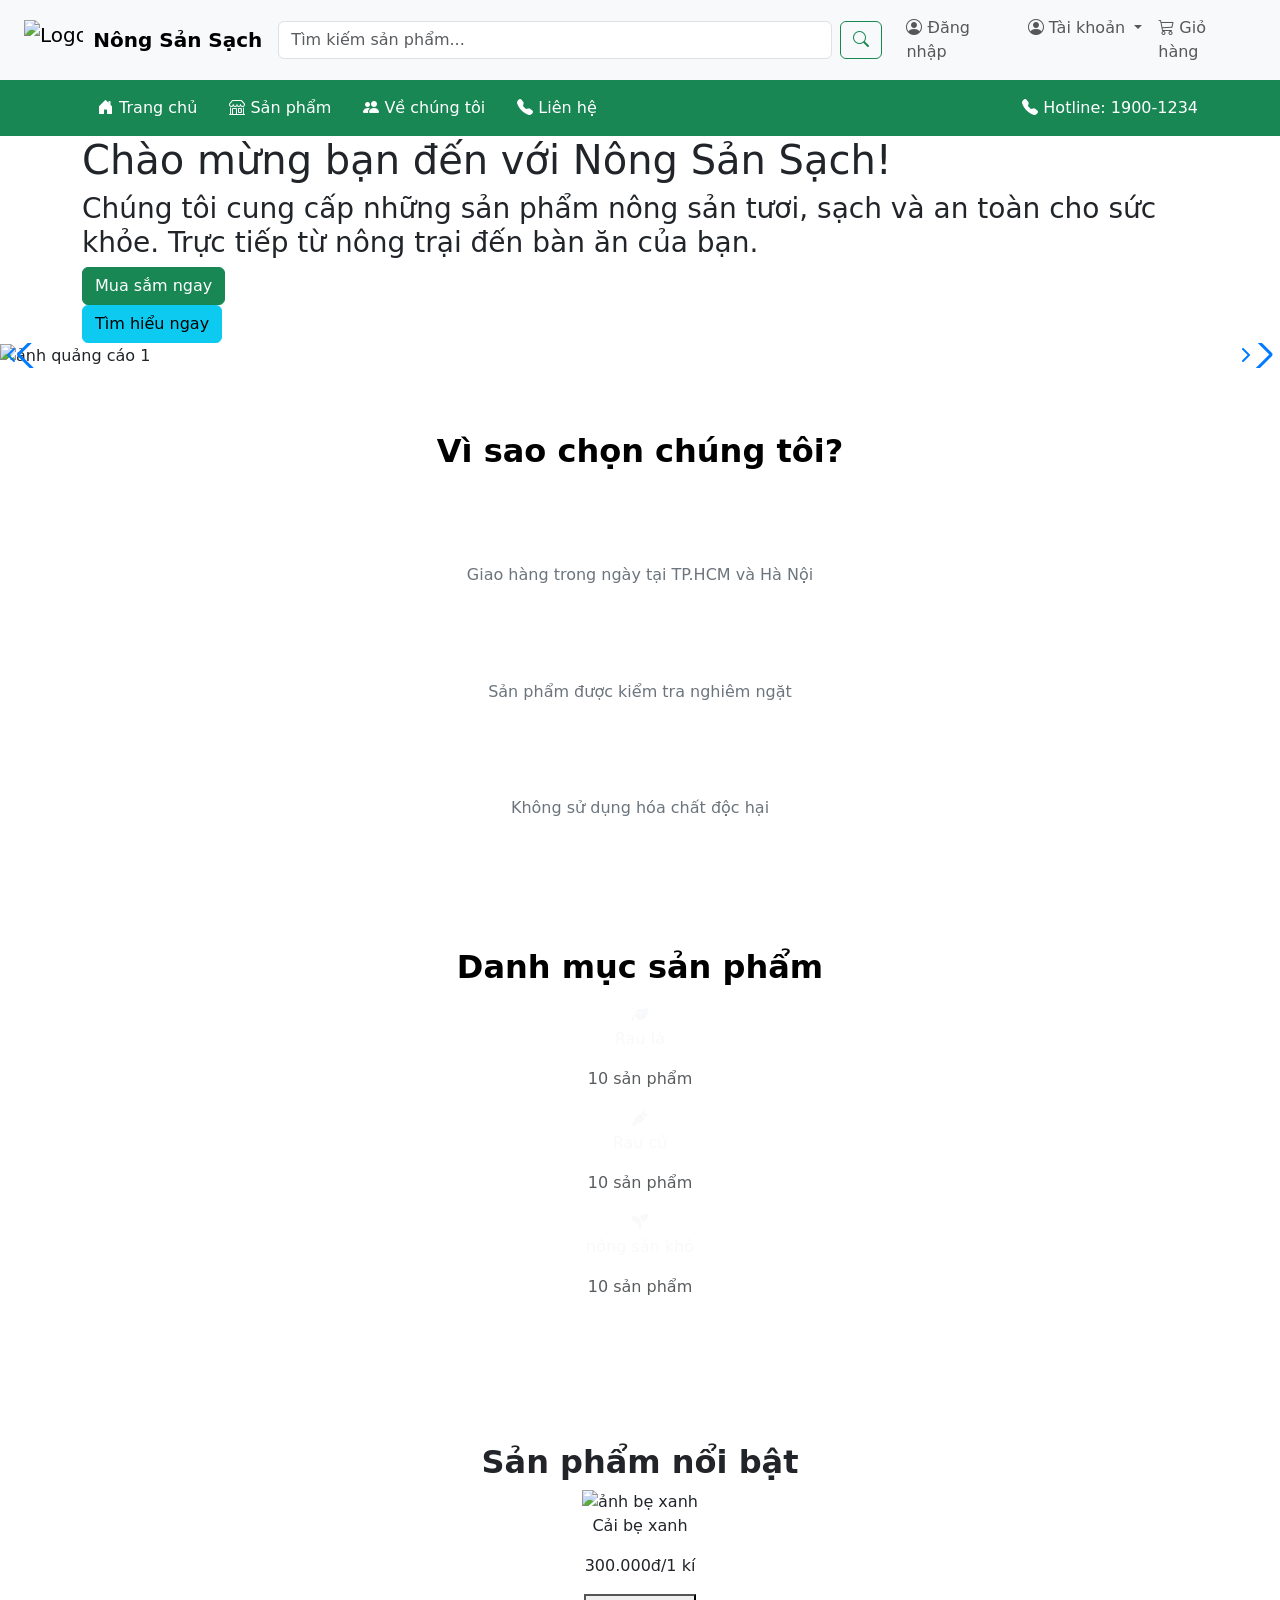
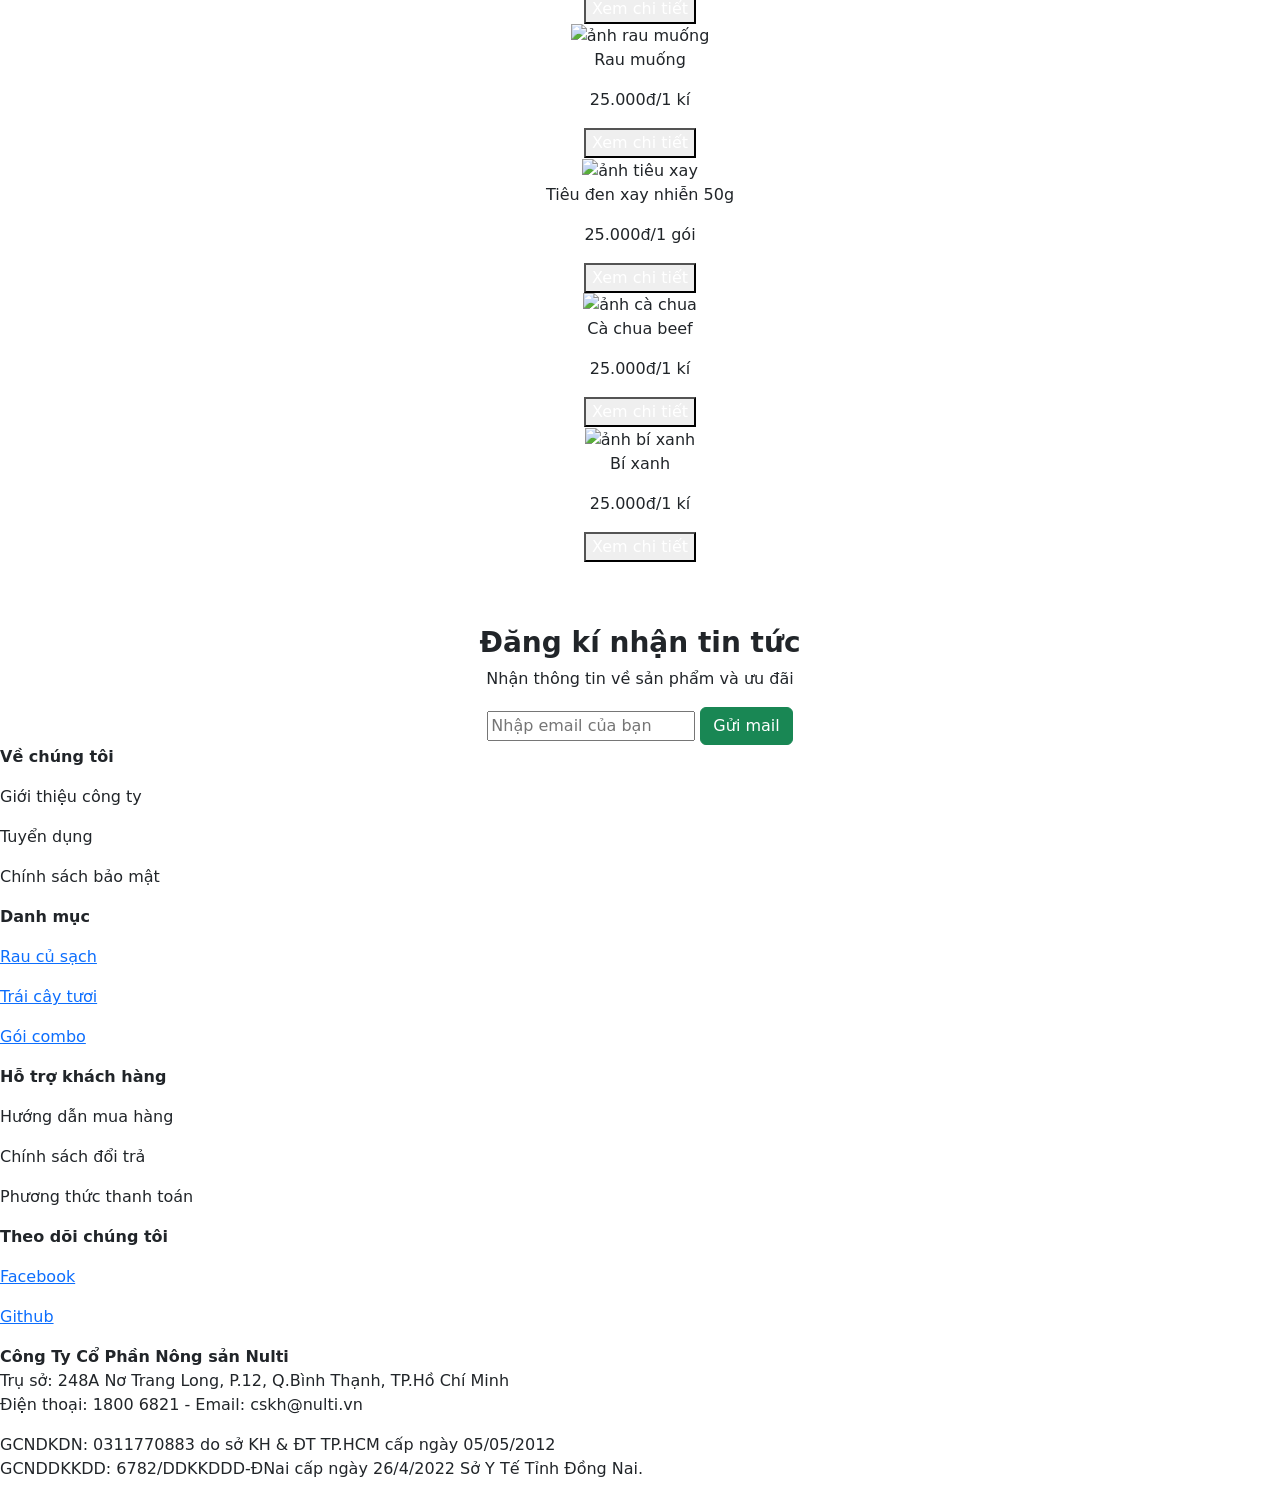
==== src/main/resources/templates/index.html @ 557d418f "Initial commit" ====
<!DOCTYPE html>
<html lang="en" xmlns:th="http://www.thymeleaf.org">
<head>
    <meta charset="UTF-8">
    <title>Nông sản sạch</title>
    <!-- bootrap link   -->
    <link href="https://cdn.jsdelivr.net/npm/bootstrap@5.3.6/dist/css/bootstrap.min.css" rel="stylesheet"
          integrity="sha384-4Q6Gf2aSP4eDXB8Miphtr37CMZZQ5oXLH2yaXMJ2w8e2ZtHTl7GptT4jmndRuHDT" crossorigin="anonymous">
    <script src="https://cdn.jsdelivr.net/npm/bootstrap@5.3.6/dist/js/bootstrap.bundle.min.js"
            integrity="sha384-j1CDi7MgGQ12Z7Qab0qlWQ/Qqz24Gc6BM0thvEMVjHnfYGF0rmFCozFSxQBxwHKO"
            crossorigin="anonymous"></script>
    <link href="https://cdn.jsdelivr.net/npm/bootstrap-icons@1.10.5/font/bootstrap-icons.css" rel="stylesheet">

    <!-- Link Swiper's CSS -->
    <link rel="stylesheet" href="https://cdn.jsdelivr.net/npm/swiper@11/swiper-bundle.min.css"/>

    <!-- Swiper JS -->
    <script src="https://cdn.jsdelivr.net/npm/swiper@11/swiper-bundle.min.js" defer></script>
    <script src="./js/index.js" defer></script>

    <!-- link icon cdn  -->
    <link rel="stylesheet" href="https://cdnjs.cloudflare.com/ajax/libs/font-awesome/6.7.2/css/all.min.css"
          integrity="sha512-Evv84Mr4kqVGRNSgIGL/F/aIDqQb7xQ2vcrdIwxfjThSH8CSR7PBEakCr51Ck+w+/U6swU2Im1vVX0SVk9ABhg=="
          crossorigin="anonymous" referrerpolicy="no-referrer"/>


    <!-- css link   -->
    <link th:href="@{/css/index.css}" rel="stylesheet">

</head>
<style>
    .navbar-brand img {
        height: 40px;
        margin-right: 10px;
    }
</style>
<body>
<div class="main">
    <!-- Header -->


    <!-- Navbar trên cùng -->
    <nav class="navbar navbar-expand-lg navbar-light bg-light px-4">
        <a class="navbar-brand d-flex align-items-center" href="/index">
            <img src="https://cdn-icons-png.flaticon.com/512/2909/2909763.png" alt="Logo"/>
            <strong>Nông Sản Sạch</strong>
        </a>

        <!-- Thanh tìm kiếm -->
        <form class="d-flex ms-auto me-3 w-50">
            <input class="form-control me-2" type="search" placeholder="Tìm kiếm sản phẩm..." aria-label="Search"/>
            <button class="btn btn-outline-success" type="submit">
                <i class="bi bi-search"></i>
            </button>
        </form>

        <!-- Tài khoản và giỏ hàng -->
        <ul class="navbar-nav">
            <li class="nav-item" th:if="${account == null}">
                <a class="nav-link login-link" href="/login">
                    <i class="bi bi-person-circle"></i> Đăng nhập
                </a>
            </li>
            <li class="nav-item dropdown"  th:if="${account != null}">
                <a class="nav-link dropdown-toggle" href="#" id="userDropdown" role="button" data-bs-toggle="dropdown"
                   aria-expanded="false">
                    <i class="bi bi-person-circle"></i>
                    <span th:if="${account != null}" th:text="${account.userName}">Tài khoản</span>
                </a>
                <ul class="dropdown-menu text-center menu-profile" aria-labelledby="userDropdown">
                    <li><a class="dropdown-item" href="#">Hồ sơ</a></li>
                    <li><a class="dropdown-item" href="#">Đơn hàng</a></li>
                    <li th:if="${account != null}">    <!--logout-->
                        <form action="/logout" method="post">
                            <button class="btn-logout" type="submit">
                                Đăng xuất
                            </button>
                        </form>
                    </li>
                </ul>
            </li>
            <li class="nav-item">
                <a class="nav-link" href="#"><i class="bi bi-cart3"></i> Giỏ hàng</a>
            </li>
        </ul>
    </nav>


    <!-- Thanh menu xanh lá -->
    <nav class="navbar navbar-expand-lg navbar-dark bg-success">
        <div class="container d-flex justify-content-between">
            <!-- Menu bên trái -->
            <div class="collapse navbar-collapse show">
                <ul class="navbar-nav me-auto mb-2 mb-lg-0">
                    <li class="nav-item mx-2">
                        <a class="nav-link text-white" href="/index"><i class="bi bi-house-door-fill"></i> Trang chủ</a>
                    </li>
                    <li class="nav-item mx-2">
                        <a class="nav-link text-white" href="#"><i class="bi bi-shop"></i> Sản phẩm</a>
                    </li>
                    <li class="nav-item mx-2">
                        <a class="nav-link text-white" href="/about-us"><i class="bi bi-people-fill"></i> Về chúng tôi</a>
                    </li>
                    <li class="nav-item mx-2">
                        <a class="nav-link text-white" href="#"><i class="bi bi-telephone-fill text-pink"></i> Liên hệ</a>
                    </li>

                </ul>
            </div>

            <!-- Hotline bên phải -->
            <div class="text-white d-none d-lg-block">
                <i class="bi bi-telephone-fill text-pink"></i> Hotline: 1900-1234
            </div>
        </div>
    </nav>

  <div class="introduction">

      <!-- Nội dung chính -->
      <div class="container header-content">
          <h1>Chào mừng
          <span th:if="${account != null}" th:text="${account.userName}"></span>
          <span th:unless="${account != null}">bạn</span>
              đến với Nông Sản Sạch!
          </h1>

          <h3>
              Chúng tôi cung cấp những sản phẩm nông sản tươi, sạch và an toàn cho sức khỏe. Trực tiếp từ nông trại đến bàn ăn của bạn.
          </h3>
          <div class="info-header-btn">
              <form action="/mua-sam">
                  <button type="submit" class="btn btn-success btn-buy-now">Mua sắm ngay</button>
              </form>

              <form action="/about-us" class="">
                  <button type="submit" class="btn btn-success btn-info">Tìm hiểu ngay</button>
              </form>
          </div>

      </div>

      <!-- Auto Slide   -->
      <div class="auto-slide">
          <div class="swiper mySwiper">
              <div class="swiper-wrapper">
                  <div class="swiper-slide"><img src="https://shopnongsansach.com/wp-content/uploads/thuc-pham-sach-nong-san-sach.jpg" alt="ảnh quảng cáo 1"/></div>
                  <div class="swiper-slide"><img src="https://shopnongsansach.com/wp-content/uploads/slide1b.jpg" alt="ảnh quảng cáo 2"/></div>
                  <div class="swiper-slide"><img src="https://thegioinongsan.com/wp-content/uploads/2024/08/tra-xanh.jpg" alt="ảnh quảng cáo 3"/></div>
                  <div class="swiper-slide"><img  src="https://thegioinongsan.com/wp-content/uploads/2024/08/tieu-xanh.jpg" alt="ảnh quảng cáo 4"/></div>
                  <div class="swiper-slide"><img  src="https://thegioinongsan.com/wp-content/uploads/2024/08/cafe.jpg" alt="ảnh quảng cáo 5"/></div>

              </div>
              <div class="swiper-button-next"><i class="fa-solid fa-chevron-right"></i></div>
              <div class="swiper-button-prev"><i class="fa-solid fa-chevron-left"></i></div>
              <div class="swiper-pagination"></div>
          </div>

      </div>
  </div>


    <div class="features-section mt-3 py-5 text-white">
        <div class="">
            <h2 class="mb-3 text-black text-center"><strong>Vì sao chọn chúng tôi?</strong> </h2>

            <div class="text-center good-point-parent">
                <!-- Feature 1 -->
                <div class="good-point">
                    <div class="feature-icon mx-auto mb-3 icon-advisement">
                        <i class="fa-solid fa-truck"></i>
                    </div>
                    <h4 class="advisement-title">Giao hàng nhanh</h4>
                    <p class="text-secondary">Giao hàng trong ngày tại TP.HCM và Hà Nội</p>
                </div>

                <!-- Feature 2 -->
                <div class="good-point">
                    <div class="feature-icon mx-auto mb-3 icon-advisement" >
                        <i  class="fa-solid fa-shield"></i>
                    </div>
                    <h4 class="advisement-title">An toàn chất lượng</h4>
                    <p class="text-secondary">Sản phẩm được kiểm tra nghiêm ngặt</p>
                </div>

                <!-- Feature 3 -->
                <div class="good-point">
                    <div class="feature-icon mx-auto mb-3 icon-advisement">
                        <i class="fa-solid fa-leaf"></i>
                    </div>
                    <h4 class="advisement-title">100% tự nhiên</h4>
                    <p class="text-secondary">Không sử dụng hóa chất độc hại</p>
                </div>
            </div>
        </div>
    </div>


    <!-- Nông sản   -->

    <div class="mt-3 py-5 text-center text-light" style="background-color:white;">
        <div class="">
            <h2 class="mb-3 text-black"><strong>Danh mục sản phẩm</strong> </h2>


            <div class="menu-bar">
                <!-- Rau lá -->
                <div class="menu-bar-item">
                    <div class="">
                        <div class="icon-vegetable"  > <i class="fa-solid fa-leaf"></i></div>
                         <p>Rau lá</p>
                        <p class="text-muted">10 sản phẩm</p>
                    </div>
                </div>

                <!-- Rau củ -->
                <div class="menu-bar-item">
                    <div class="">
                        <div class="icon-vegetable" > <i class="fa-solid fa-carrot"></i></div>
                        <p>Rau củ</p>
                        <p class="text-muted">10 sản phẩm</p>
                    </div>
                </div>

                <!-- Gia vị -->
                <div class="menu-bar-item">
                    <div class="">
                        <div  class="icon-vegetable" ><i class="fa-solid fa-seedling"></i></div>
                        <p>nông sản khô</p>
                        <p class="text-muted">10 sản phẩm</p>
                    </div>
                </div>
            </div>
        </div>
    </div>

    <section class="mt-3 py-5 text-center" style="background-color:white;">
        <h2 class="text-center mt-3 "><strong>Sản phẩm nổi bật</strong> </h2>

        <div class="product">
            <div class="product-1 clickable-product">
                <img class="product-img"
                     src="https://cdnv2.tgdd.vn/bhx-static/bhx/Products/Images/8820/335481/bhx/cai-be-xanh-goi-400g_202505151418571429.jpg"
                     alt="ảnh bẹ xanh"/>
                <p class="product-name">Cải bẹ xanh </p>
                <p class="product-price">300.000đ/1 kí</p>
                <button class="btn-buy-product"><a href="/product-detail" class="text-decoration-none  text-white">Xem chi tiết</a></button>
            </div>
            <div class="product-2 clickable-product">
                <img class="product-img"
                     src="https://cdnv2.tgdd.vn/bhx-static/bhx/Products/Images/8820/335480/bhx/rau-muong-nuoc-400gr_202505081440524383.jpg"
                     alt="ảnh rau muống"/>
                <p class="product-name">Rau muống</p>
                <p class="product-price">25.000đ/1 kí</p>
                <button class="btn-buy-product"><a href="/product-detail" class="text-decoration-none  text-white">Xem chi tiết</a></button>
            </div>
            <div class="product-3 clickable-product">
                <img class="product-img"
                     src="https://cdn.tgdd.vn/Products/Images/2809/227716/bhx/tieu-den-xay-goi-50g-202202121134360066.jpg"
                     alt="ảnh tiêu xay"/>
                <p class="product-name">Tiêu đen xay nhiễn 50g
                <p class="product-price">25.000đ/1 gói</p>
                <button class="btn-buy-product"><a href="/product-detail" class="text-decoration-none  text-white">Xem chi tiết</a></button>
            </div>
            <div class="product-4 clickable-product">
                <img class="product-img"
                     src="https://cdn.tgdd.vn/Products/Images/8785/233988/bhx/ca-chua-beef-202312281031353659.jpg"
                     alt="ảnh cà chua"/>
                <p class="product-name">Cà chua beef</p>
                <p class="product-price">25.000đ/1 kí</p>
                <button class="btn-buy-product"><a href="/product-detail" class="text-decoration-none  text-white ">Xem chi tiết</a></button>
            </div>
            <div class="product-5 clickable-product">
                <img class="product-img"
                     src="https://cdnv2.tgdd.vn/bhx-static/bhx/Products/Images/8785/332871/bhx/cdntgddvnproductsimages8785233895bhxbi-xanh-202312271414509800_202412041906031779.jpg"
                     alt="ảnh bí xanh "/>
                <p class="product-name">Bí xanh </p>
                <p class="product-price">25.000đ/1 kí</p>
                <button class="btn-buy-product"><a href="/product-detail" class="text-decoration-none text-white">Xem chi tiết</a></button>
            </div>
        </div>
    </section>



    <div class="mt-3 contact-us text-center">
        <h3><strong>Đăng kí nhận tin tức </strong> </h3>
        <p>Nhận thông tin về sản phẩm và ưu đãi </p>
        <form action="#">
            <input type="email" class="contact-us-mail" name="contact"  placeholder="Nhập email của bạn"/>
            <input type="submit" class="btn btn-success btn-contact"  value="Gửi mail"/>
        </form>
    </div>

    <!--  footer  -->
    <div class="footer">

        <div class="footer-content-top">

            <div class="footer-about-us">
                <p><strong>Về chúng tôi</strong></p>
                <p>Giới thiệu công ty</p>
                <p>Tuyển dụng</p>
                <p>Chính sách bảo mật</p>
            </div>


            <div class="footer-menu">
                <p><strong>Danh mục</strong></p>
                <p><a href="#">Rau củ sạch</a></p>
                <p><a href="#">Trái cây tươi</a></p>
                <p><a href="#">Gói combo</a></p>
            </div>


            <div class="footer-support-customer">
                <p><strong>Hỗ trợ khách hàng</strong></p>
                <p>Hướng dẫn mua hàng</p>
                <p>Chính sách đổi trả</p>
                <p>Phương thức thanh toán</p>
            </div>


            <div class="footer-follow-us">
                <p><strong>Theo dõi chúng tôi</strong></p>
                <p><a href="https://www.facebook.com/quangwashi">Facebook</a></p>
                <p><a href="https://github.com/Quang-keri/Agricultural_Products_Project">Github</a></p>
            </div>
        </div>


        <div class="footer-content-bottom">
            <div class="footer-company">
                <p>
                    <strong>Công Ty Cổ Phần Nông sản Nulti</strong><br />
                    Trụ sở: 248A Nơ Trang Long, P.12, Q.Bình Thạnh, TP.Hồ Chí Minh<br />
                    Điện thoại: 1800 6821 - Email: cskh@nulti.vn
                </p>
            </div>

            <div>
                <p>
                    GCNDKDN: 0311770883 do sở KH & ĐT TP.HCM cấp ngày 05/05/2012<br />
                    GCNDDKKDD: 6782/DDKKDDD-ĐNai cấp ngày 26/4/2022 Sở Y Tế Tỉnh Đồng Nai.
                </p>
            </div>
        </div>
    </div>


</div>

</body>
</html>
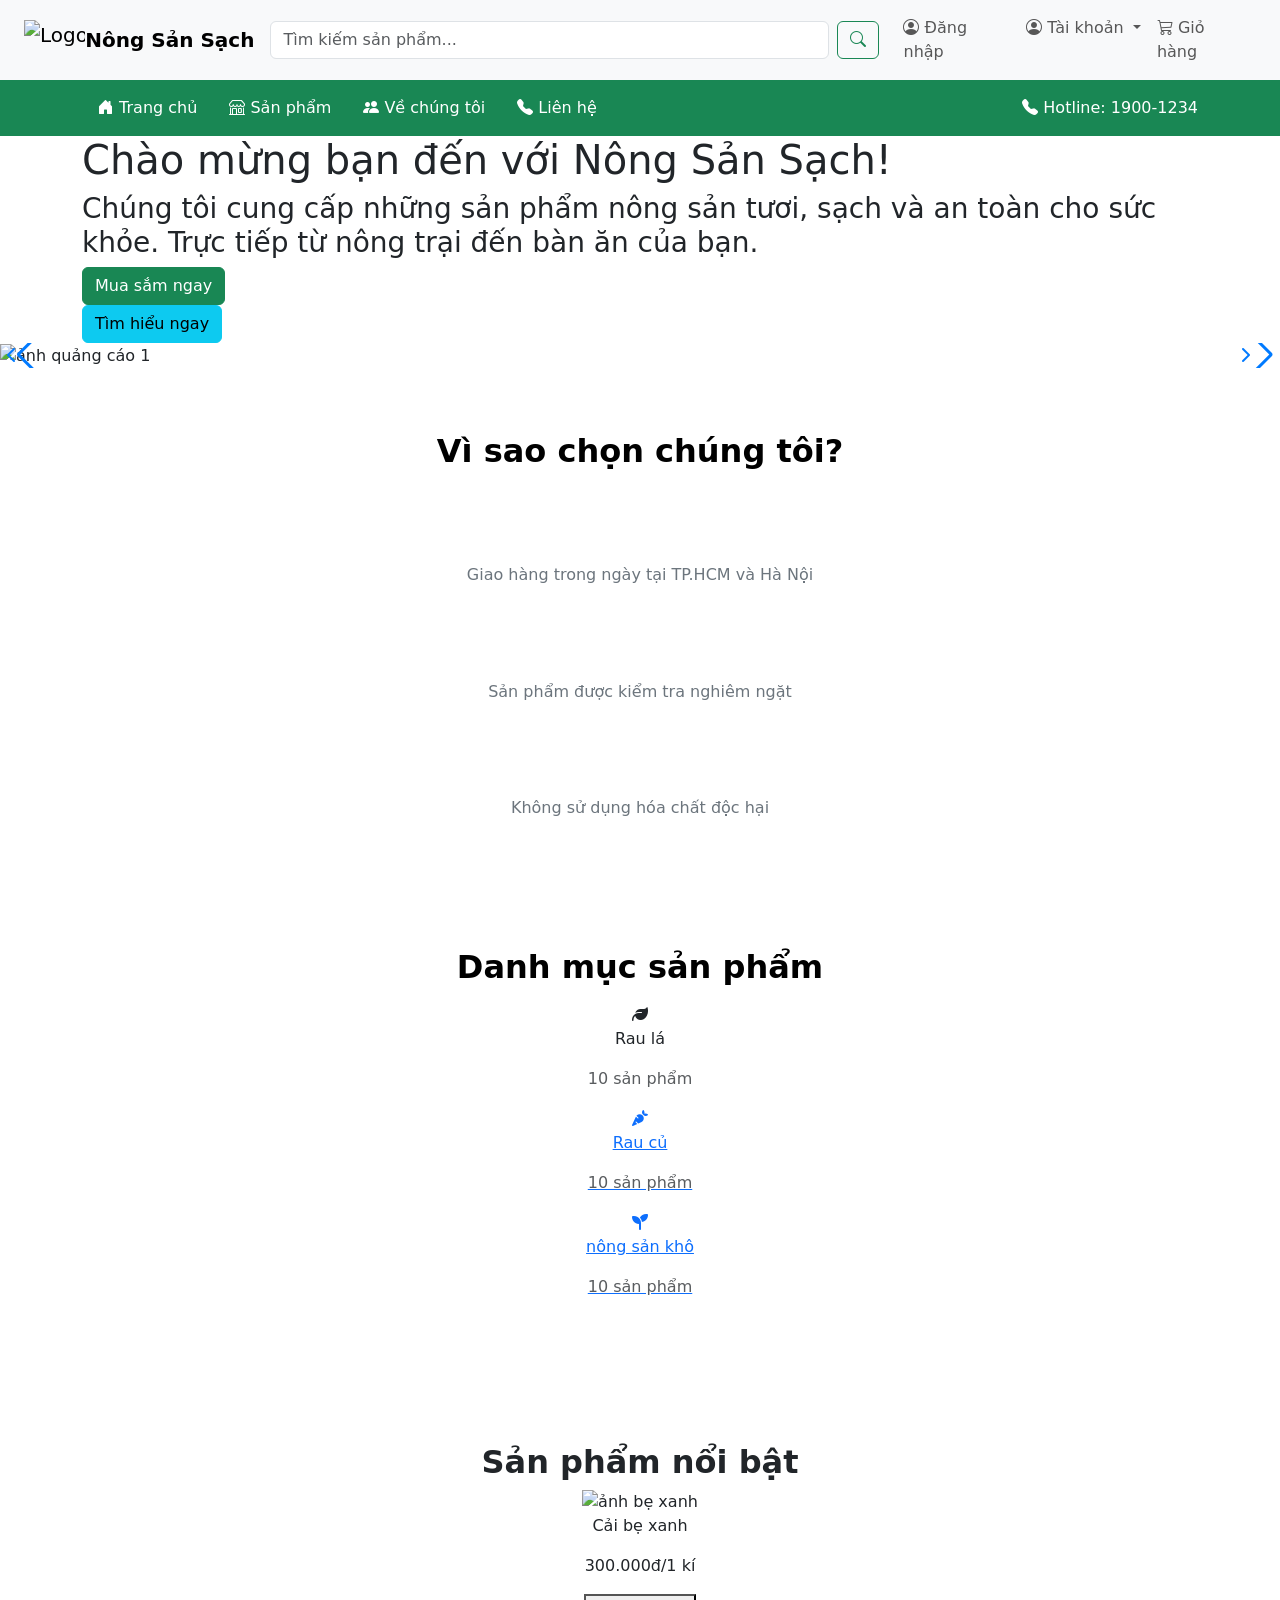
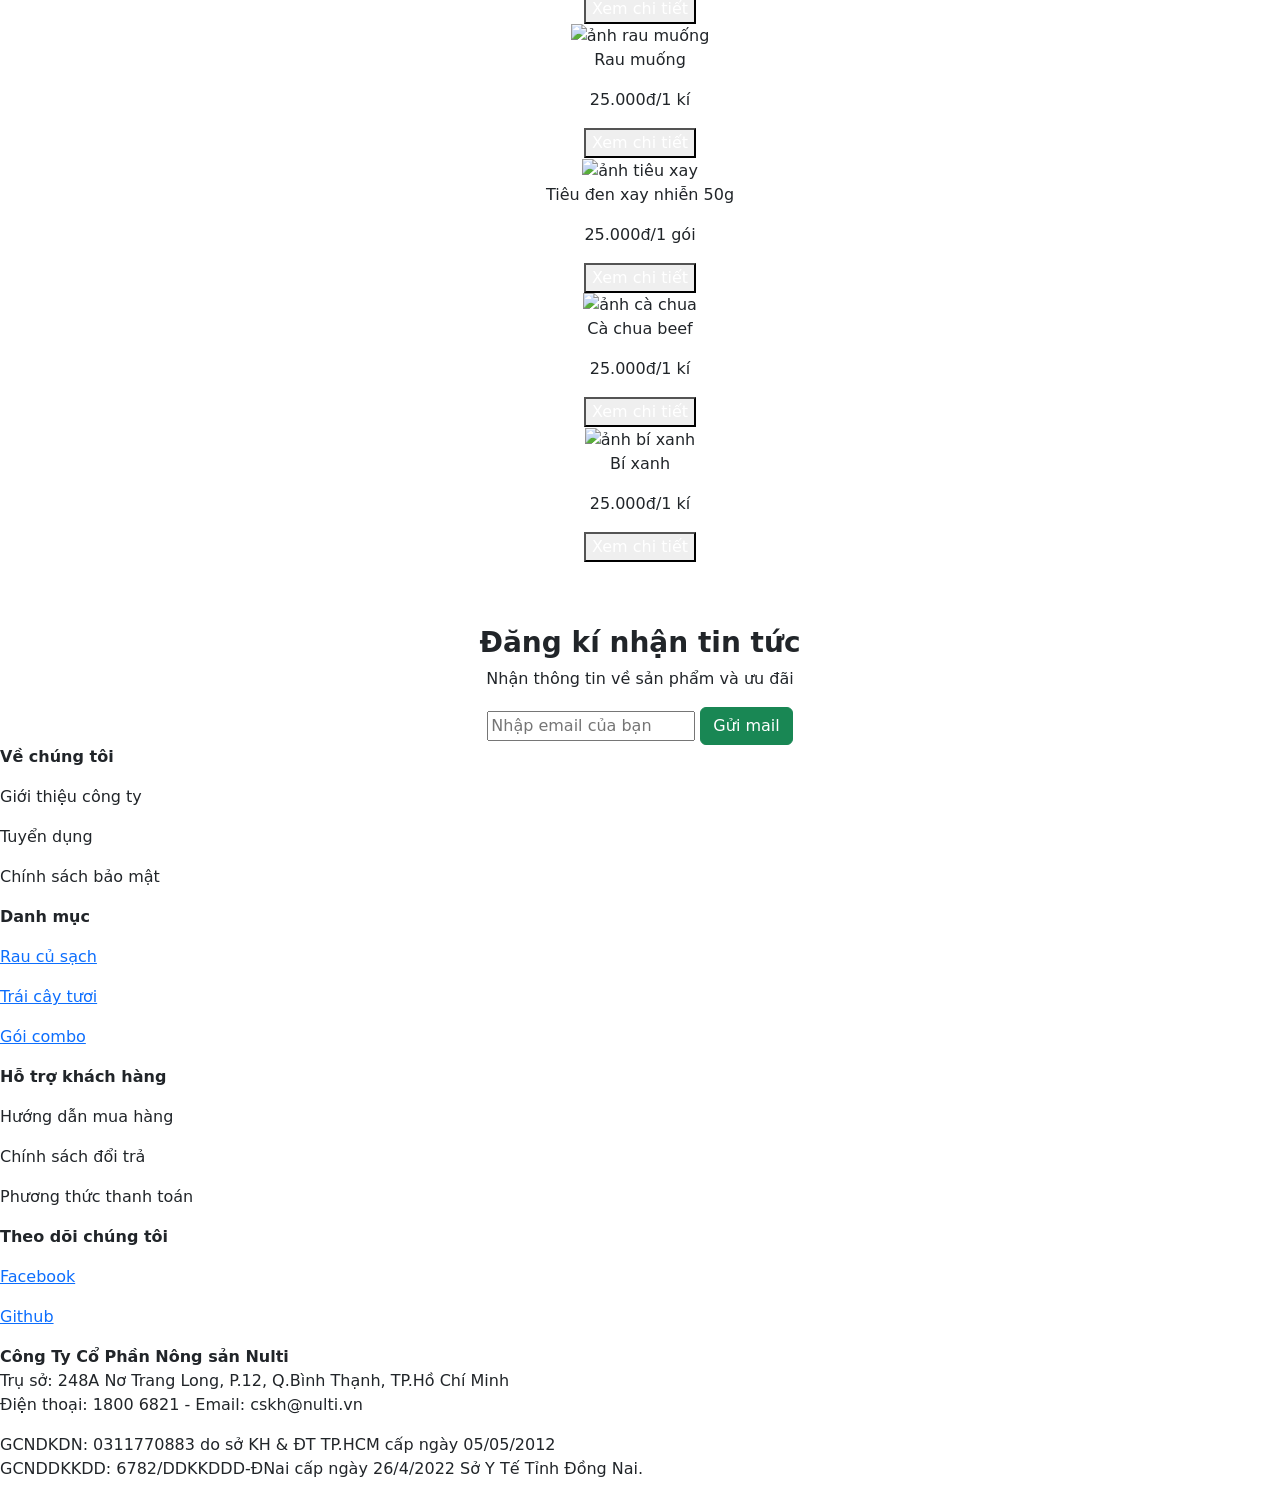
==== commit a5468dc3: "gio hang" ====
--- a/src/main/resources/templates/index.html
+++ b/src/main/resources/templates/index.html
@@ -28,12 +28,6 @@
     <link th:href="@{/css/index.css}" rel="stylesheet">
 
 </head>
-<style>
-    .navbar-brand img {
-        height: 40px;
-        margin-right: 10px;
-    }
-</style>
 <body>
 <div class="main">
     <!-- Header -->
@@ -42,7 +36,7 @@
     <!-- Navbar trên cùng -->
     <nav class="navbar navbar-expand-lg navbar-light bg-light px-4">
         <a class="navbar-brand d-flex align-items-center" href="/index">
-            <img src="https://cdn-icons-png.flaticon.com/512/2909/2909763.png" alt="Logo"/>
+            <img src="https://cdn-icons-png.flaticon.com/512/2909/2909763.png" alt="Logo" style="height: 40px"/>
             <strong>Nông Sản Sạch</strong>
         </a>
 
@@ -61,15 +55,15 @@
                     <i class="bi bi-person-circle"></i> Đăng nhập
                 </a>
             </li>
-            <li class="nav-item dropdown"  th:if="${account != null}">
+            <li class="nav-item dropdown" th:if="${account != null}">
                 <a class="nav-link dropdown-toggle" href="#" id="userDropdown" role="button" data-bs-toggle="dropdown"
                    aria-expanded="false">
                     <i class="bi bi-person-circle"></i>
                     <span th:if="${account != null}" th:text="${account.userName}">Tài khoản</span>
                 </a>
                 <ul class="dropdown-menu text-center menu-profile" aria-labelledby="userDropdown">
-                    <li><a class="dropdown-item" href="#">Hồ sơ</a></li>
-                    <li><a class="dropdown-item" href="#">Đơn hàng</a></li>
+                    <li><a class="dropdown-item" href="/profile">Hồ sơ</a></li>
+                    <li><a class="dropdown-item" href="/orderManagement">Đơn hàng</a></li>
                     <li th:if="${account != null}">    <!--logout-->
                         <form action="/logout" method="post">
                             <button class="btn-logout" type="submit">
@@ -80,7 +74,7 @@
                 </ul>
             </li>
             <li class="nav-item">
-                <a class="nav-link" href="#"><i class="bi bi-cart3"></i> Giỏ hàng</a>
+                <a class="nav-link" th:href="@{/cart}"><i class="bi bi-cart3"></i> Giỏ hàng</a>
             </li>
         </ul>
     </nav>
@@ -96,7 +90,7 @@
                         <a class="nav-link text-white" href="/index"><i class="bi bi-house-door-fill"></i> Trang chủ</a>
                     </li>
                     <li class="nav-item mx-2">
-                        <a class="nav-link text-white" href="#"><i class="bi bi-shop"></i> Sản phẩm</a>
+                        <a class="nav-link text-white" href="/product/all-product"><i class="bi bi-shop"></i> Sản phẩm</a>
                     </li>
                     <li class="nav-item mx-2">
                         <a class="nav-link text-white" href="/about-us"><i class="bi bi-people-fill"></i> Về chúng tôi</a>
@@ -115,7 +109,7 @@
         </div>
     </nav>
 
-  <div class="introduction">
+    <div class="introduction">
 
       <!-- Nội dung chính -->
       <div class="container header-content">
@@ -138,7 +132,7 @@
               </form>
           </div>
 
-      </div>
+        </div>
 
       <!-- Auto Slide   -->
       <div class="auto-slide">
@@ -156,13 +150,13 @@
               <div class="swiper-pagination"></div>
           </div>
 
-      </div>
-  </div>
+        </div>
+    </div>
 
 
     <div class="features-section mt-3 py-5 text-white">
         <div class="">
-            <h2 class="mb-3 text-black text-center"><strong>Vì sao chọn chúng tôi?</strong> </h2>
+            <h2 class="mb-3 text-black text-center"><strong>Vì sao chọn chúng tôi?</strong></h2>
 
             <div class="text-center good-point-parent">
                 <!-- Feature 1 -->
@@ -176,8 +170,8 @@
 
                 <!-- Feature 2 -->
                 <div class="good-point">
-                    <div class="feature-icon mx-auto mb-3 icon-advisement" >
-                        <i  class="fa-solid fa-shield"></i>
+                    <div class="feature-icon mx-auto mb-3 icon-advisement">
+                        <i class="fa-solid fa-shield"></i>
                     </div>
                     <h4 class="advisement-title">An toàn chất lượng</h4>
                     <p class="text-secondary">Sản phẩm được kiểm tra nghiêm ngặt</p>
@@ -200,42 +194,43 @@
 
     <div class="mt-3 py-5 text-center text-light" style="background-color:white;">
         <div class="">
-            <h2 class="mb-3 text-black"><strong>Danh mục sản phẩm</strong> </h2>
+            <h2 class="mb-3 text-black"><strong>Danh mục sản phẩm</strong></h2>
 
 
             <div class="menu-bar">
                 <!-- Rau lá -->
-                <div class="menu-bar-item">
+                <a th:href="@{/product/rau-la}" class="menu-bar-item text-decoration-none text-dark">
+                    <div>
+                        <div class="icon-vegetable"><i class="fa-solid fa-leaf"></i></div>
+                        <p>Rau lá</p>
+                        <p class="text-muted">10 sản phẩm</p>
+                    </div>
+                </a>
+
+
+                <!-- Rau củ -->
+                <a th:href="@{/product/rau-cu}" class="menu-bar-item">
                     <div class="">
-                        <div class="icon-vegetable"  > <i class="fa-solid fa-leaf"></i></div>
-                         <p>Rau lá</p>
-                        <p class="text-muted">10 sản phẩm</p>
-                    </div>
-                </div>
-
-                <!-- Rau củ -->
-                <div class="menu-bar-item">
-                    <div class="">
-                        <div class="icon-vegetable" > <i class="fa-solid fa-carrot"></i></div>
+                        <div class="icon-vegetable"><i class="fa-solid fa-carrot"></i></div>
                         <p>Rau củ</p>
                         <p class="text-muted">10 sản phẩm</p>
                     </div>
-                </div>
+                </a>
 
                 <!-- Gia vị -->
-                <div class="menu-bar-item">
+                <a th:href="@{/product/nong-san-kho}" class="menu-bar-item">
                     <div class="">
-                        <div  class="icon-vegetable" ><i class="fa-solid fa-seedling"></i></div>
+                        <div class="icon-vegetable"><i class="fa-solid fa-seedling"></i></div>
                         <p>nông sản khô</p>
                         <p class="text-muted">10 sản phẩm</p>
                     </div>
-                </div>
+                </a>
             </div>
         </div>
     </div>
 
     <section class="mt-3 py-5 text-center" style="background-color:white;">
-        <h2 class="text-center mt-3 "><strong>Sản phẩm nổi bật</strong> </h2>
+        <h2 class="text-center mt-3 "><strong>Sản phẩm nổi bật</strong></h2>
 
         <div class="product">
             <div class="product-1 clickable-product">
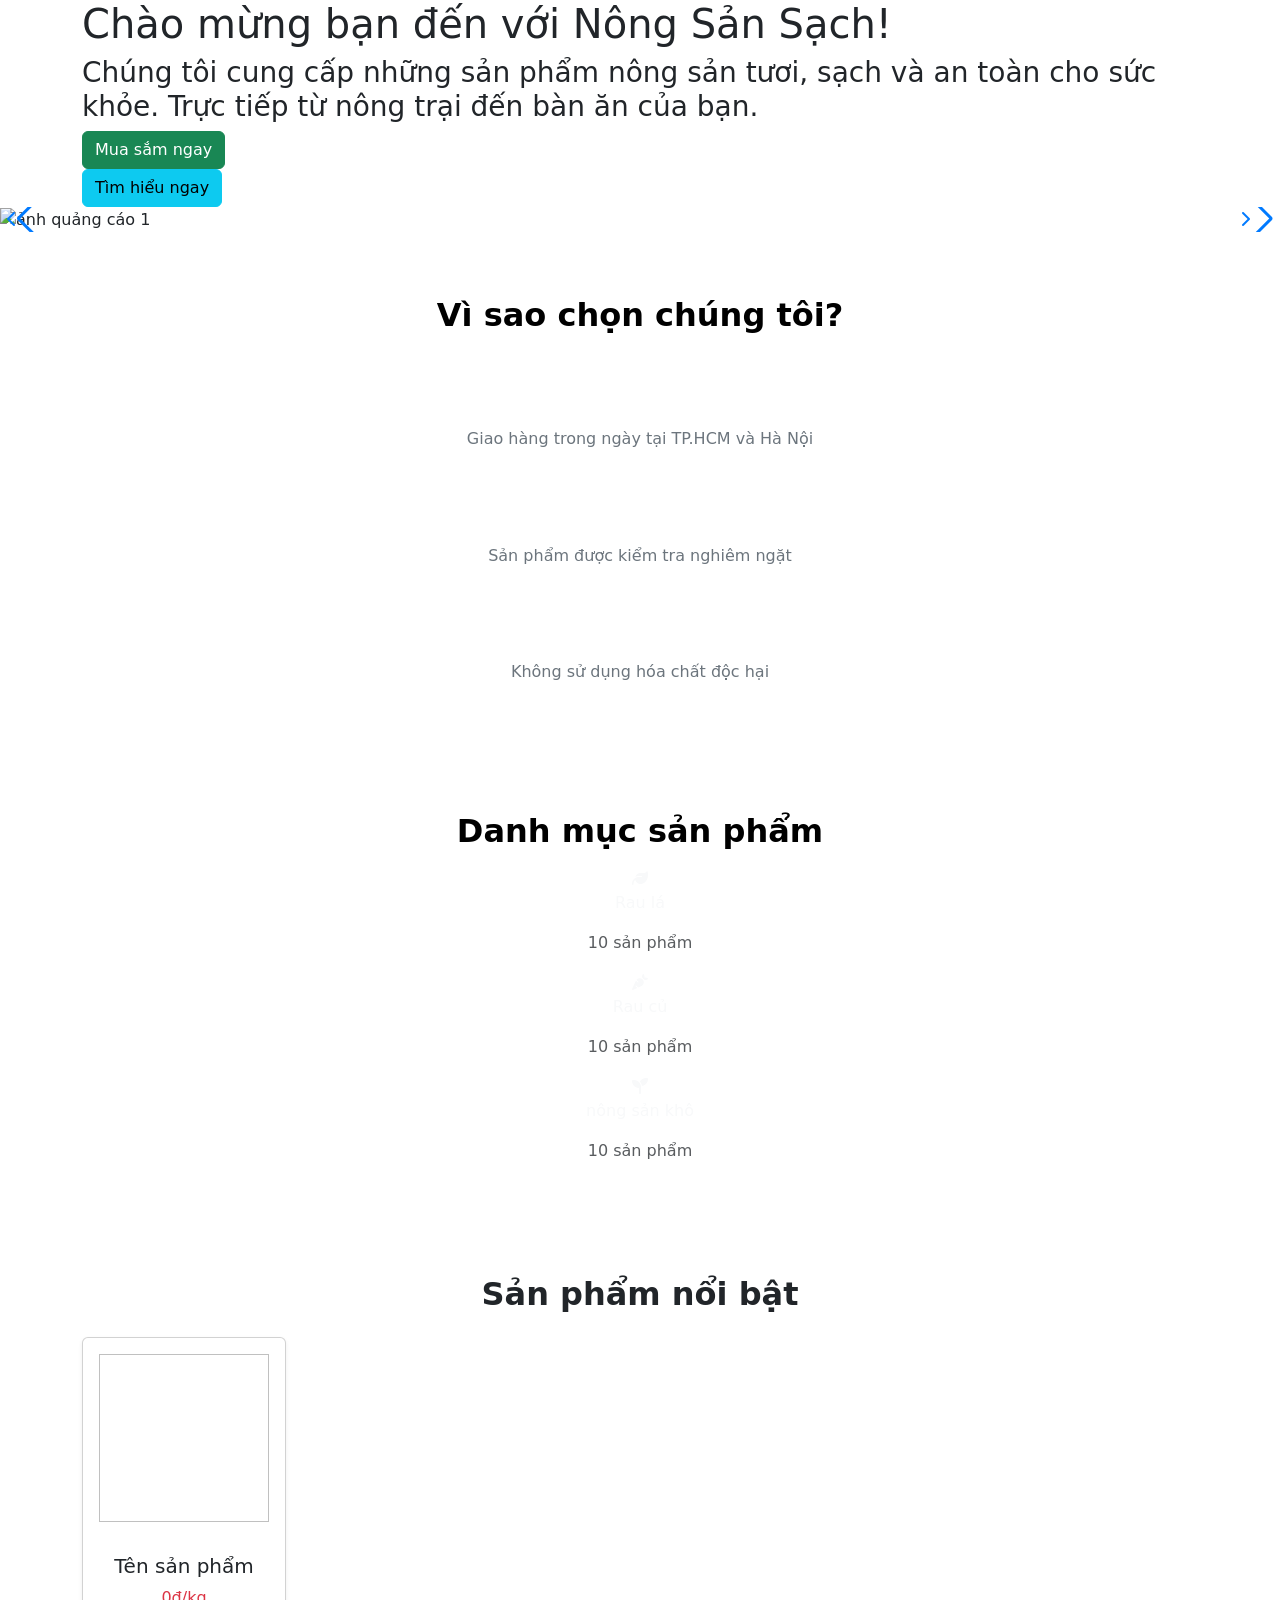
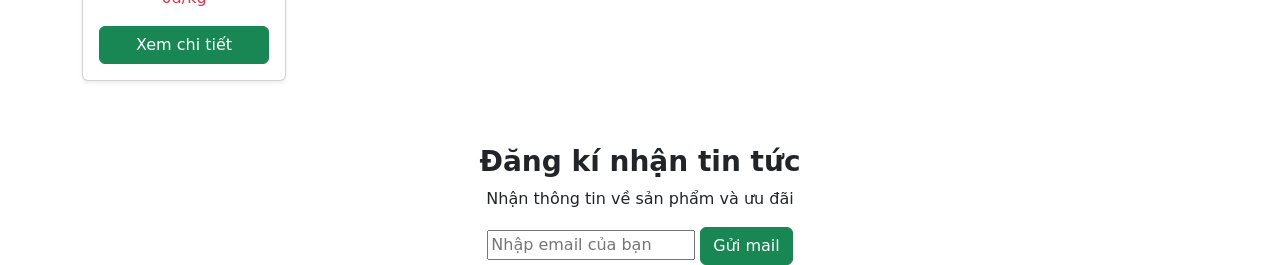
==== commit 40cb5267: "add product, category" ====
--- a/src/main/resources/templates/index.html
+++ b/src/main/resources/templates/index.html
@@ -23,132 +23,53 @@
           integrity="sha512-Evv84Mr4kqVGRNSgIGL/F/aIDqQb7xQ2vcrdIwxfjThSH8CSR7PBEakCr51Ck+w+/U6swU2Im1vVX0SVk9ABhg=="
           crossorigin="anonymous" referrerpolicy="no-referrer"/>
 
-
     <!-- css link   -->
     <link th:href="@{/css/index.css}" rel="stylesheet">
-
 </head>
 <body>
 <div class="main">
-    <!-- Header -->
-
-
-    <!-- Navbar trên cùng -->
-    <nav class="navbar navbar-expand-lg navbar-light bg-light px-4">
-        <a class="navbar-brand d-flex align-items-center" href="/index">
-            <img src="https://cdn-icons-png.flaticon.com/512/2909/2909763.png" alt="Logo" style="height: 40px"/>
-            <strong>Nông Sản Sạch</strong>
-        </a>
-
-        <!-- Thanh tìm kiếm -->
-        <form class="d-flex ms-auto me-3 w-50">
-            <input class="form-control me-2" type="search" placeholder="Tìm kiếm sản phẩm..." aria-label="Search"/>
-            <button class="btn btn-outline-success" type="submit">
-                <i class="bi bi-search"></i>
-            </button>
-        </form>
-
-        <!-- Tài khoản và giỏ hàng -->
-        <ul class="navbar-nav">
-            <li class="nav-item" th:if="${account == null}">
-                <a class="nav-link login-link" href="/login">
-                    <i class="bi bi-person-circle"></i> Đăng nhập
-                </a>
-            </li>
-            <li class="nav-item dropdown" th:if="${account != null}">
-                <a class="nav-link dropdown-toggle" href="#" id="userDropdown" role="button" data-bs-toggle="dropdown"
-                   aria-expanded="false">
-                    <i class="bi bi-person-circle"></i>
-                    <span th:if="${account != null}" th:text="${account.userName}">Tài khoản</span>
-                </a>
-                <ul class="dropdown-menu text-center menu-profile" aria-labelledby="userDropdown">
-                    <li><a class="dropdown-item" href="/profile">Hồ sơ</a></li>
-                    <li><a class="dropdown-item" href="/orderManagement">Đơn hàng</a></li>
-                    <li th:if="${account != null}">    <!--logout-->
-                        <form action="/logout" method="post">
-                            <button class="btn-logout" type="submit">
-                                Đăng xuất
-                            </button>
-                        </form>
-                    </li>
-                </ul>
-            </li>
-            <li class="nav-item">
-                <a class="nav-link" th:href="@{/cart}"><i class="bi bi-cart3"></i> Giỏ hàng</a>
-            </li>
-        </ul>
-    </nav>
-
-
-    <!-- Thanh menu xanh lá -->
-    <nav class="navbar navbar-expand-lg navbar-dark bg-success">
-        <div class="container d-flex justify-content-between">
-            <!-- Menu bên trái -->
-            <div class="collapse navbar-collapse show">
-                <ul class="navbar-nav me-auto mb-2 mb-lg-0">
-                    <li class="nav-item mx-2">
-                        <a class="nav-link text-white" href="/index"><i class="bi bi-house-door-fill"></i> Trang chủ</a>
-                    </li>
-                    <li class="nav-item mx-2">
-                        <a class="nav-link text-white" href="/product/all-product"><i class="bi bi-shop"></i> Sản phẩm</a>
-                    </li>
-                    <li class="nav-item mx-2">
-                        <a class="nav-link text-white" href="/about-us"><i class="bi bi-people-fill"></i> Về chúng tôi</a>
-                    </li>
-                    <li class="nav-item mx-2">
-                        <a class="nav-link text-white" href="#"><i class="bi bi-telephone-fill text-pink"></i> Liên hệ</a>
-                    </li>
-
-                </ul>
-            </div>
-
-            <!-- Hotline bên phải -->
-            <div class="text-white d-none d-lg-block">
-                <i class="bi bi-telephone-fill text-pink"></i> Hotline: 1900-1234
-            </div>
-        </div>
-    </nav>
+    <div th:replace="~{fragments/_header :: header}"></div>
 
     <div class="introduction">
 
-      <!-- Nội dung chính -->
-      <div class="container header-content">
-          <h1>Chào mừng
-          <span th:if="${account != null}" th:text="${account.userName}"></span>
-          <span th:unless="${account != null}">bạn</span>
-              đến với Nông Sản Sạch!
-          </h1>
+        <!-- Nội dung chính -->
+        <div class="container header-content">
+            <h1>Chào mừng
+                <span th:if="${account != null}" th:text="${account.userName}"></span>
+                <span th:unless="${account != null}">bạn</span>
+                đến với Nông Sản Sạch!
+            </h1>
 
-          <h3>
-              Chúng tôi cung cấp những sản phẩm nông sản tươi, sạch và an toàn cho sức khỏe. Trực tiếp từ nông trại đến bàn ăn của bạn.
-          </h3>
-          <div class="info-header-btn">
-              <form action="/mua-sam">
-                  <button type="submit" class="btn btn-success btn-buy-now">Mua sắm ngay</button>
-              </form>
+            <h3>
+                Chúng tôi cung cấp những sản phẩm nông sản tươi, sạch và an toàn cho sức khỏe. Trực tiếp từ nông trại đến bàn ăn của bạn.
+            </h3>
+            <div class="info-header-btn">
+                <form action="/mua-sam">
+                    <button type="submit" class="btn btn-success btn-buy-now">Mua sắm ngay</button>
+                </form>
 
-              <form action="/about-us" class="">
-                  <button type="submit" class="btn btn-success btn-info">Tìm hiểu ngay</button>
-              </form>
-          </div>
+                <form action="/about-us" class="">
+                    <button type="submit" class="btn btn-success btn-info">Tìm hiểu ngay</button>
+                </form>
+            </div>
 
         </div>
 
-      <!-- Auto Slide   -->
-      <div class="auto-slide">
-          <div class="swiper mySwiper">
-              <div class="swiper-wrapper">
-                  <div class="swiper-slide"><img src="https://shopnongsansach.com/wp-content/uploads/thuc-pham-sach-nong-san-sach.jpg" alt="ảnh quảng cáo 1"/></div>
-                  <div class="swiper-slide"><img src="https://shopnongsansach.com/wp-content/uploads/slide1b.jpg" alt="ảnh quảng cáo 2"/></div>
-                  <div class="swiper-slide"><img src="https://thegioinongsan.com/wp-content/uploads/2024/08/tra-xanh.jpg" alt="ảnh quảng cáo 3"/></div>
-                  <div class="swiper-slide"><img  src="https://thegioinongsan.com/wp-content/uploads/2024/08/tieu-xanh.jpg" alt="ảnh quảng cáo 4"/></div>
-                  <div class="swiper-slide"><img  src="https://thegioinongsan.com/wp-content/uploads/2024/08/cafe.jpg" alt="ảnh quảng cáo 5"/></div>
+        <!-- Auto Slide   -->
+        <div class="auto-slide">
+            <div class="swiper mySwiper">
+                <div class="swiper-wrapper">
+                    <div class="swiper-slide"><img src="https://shopnongsansach.com/wp-content/uploads/thuc-pham-sach-nong-san-sach.jpg" alt="ảnh quảng cáo 1"/></div>
+                    <div class="swiper-slide"><img src="https://shopnongsansach.com/wp-content/uploads/slide1b.jpg" alt="ảnh quảng cáo 2"/></div>
+                    <div class="swiper-slide"><img src="https://thegioinongsan.com/wp-content/uploads/2024/08/tra-xanh.jpg" alt="ảnh quảng cáo 3"/></div>
+                    <div class="swiper-slide"><img  src="https://thegioinongsan.com/wp-content/uploads/2024/08/tieu-xanh.jpg" alt="ảnh quảng cáo 4"/></div>
+                    <div class="swiper-slide"><img  src="https://thegioinongsan.com/wp-content/uploads/2024/08/cafe.jpg" alt="ảnh quảng cáo 5"/></div>
 
-              </div>
-              <div class="swiper-button-next"><i class="fa-solid fa-chevron-right"></i></div>
-              <div class="swiper-button-prev"><i class="fa-solid fa-chevron-left"></i></div>
-              <div class="swiper-pagination"></div>
-          </div>
+                </div>
+                <div class="swiper-button-next"><i class="fa-solid fa-chevron-right"></i></div>
+                <div class="swiper-button-prev"><i class="fa-solid fa-chevron-left"></i></div>
+                <div class="swiper-pagination"></div>
+            </div>
 
         </div>
     </div>
@@ -156,7 +77,7 @@
 
     <div class="features-section mt-3 py-5 text-white">
         <div class="">
-            <h2 class="mb-3 text-black text-center"><strong>Vì sao chọn chúng tôi?</strong></h2>
+            <h2 class="mb-3 text-black text-center"><strong>Vì sao chọn chúng tôi?</strong> </h2>
 
             <div class="text-center good-point-parent">
                 <!-- Feature 1 -->
@@ -170,8 +91,8 @@
 
                 <!-- Feature 2 -->
                 <div class="good-point">
-                    <div class="feature-icon mx-auto mb-3 icon-advisement">
-                        <i class="fa-solid fa-shield"></i>
+                    <div class="feature-icon mx-auto mb-3 icon-advisement" >
+                        <i  class="fa-solid fa-shield"></i>
                     </div>
                     <h4 class="advisement-title">An toàn chất lượng</h4>
                     <p class="text-secondary">Sản phẩm được kiểm tra nghiêm ngặt</p>
@@ -194,90 +115,60 @@
 
     <div class="mt-3 py-5 text-center text-light" style="background-color:white;">
         <div class="">
-            <h2 class="mb-3 text-black"><strong>Danh mục sản phẩm</strong></h2>
+            <h2 class="mb-3 text-black"><strong>Danh mục sản phẩm</strong> </h2>
 
 
             <div class="menu-bar">
                 <!-- Rau lá -->
-                <a th:href="@{/product/rau-la}" class="menu-bar-item text-decoration-none text-dark">
-                    <div>
-                        <div class="icon-vegetable"><i class="fa-solid fa-leaf"></i></div>
+                <div class="menu-bar-item">
+                    <div class="">
+                        <div class="icon-vegetable"  > <i class="fa-solid fa-leaf"></i></div>
                         <p>Rau lá</p>
                         <p class="text-muted">10 sản phẩm</p>
                     </div>
-                </a>
-
+                </div>
 
                 <!-- Rau củ -->
-                <a th:href="@{/product/rau-cu}" class="menu-bar-item">
+                <div class="menu-bar-item">
                     <div class="">
-                        <div class="icon-vegetable"><i class="fa-solid fa-carrot"></i></div>
+                        <div class="icon-vegetable" > <i class="fa-solid fa-carrot"></i></div>
                         <p>Rau củ</p>
                         <p class="text-muted">10 sản phẩm</p>
                     </div>
-                </a>
+                </div>
 
                 <!-- Gia vị -->
-                <a th:href="@{/product/nong-san-kho}" class="menu-bar-item">
+                <div class="menu-bar-item">
                     <div class="">
-                        <div class="icon-vegetable"><i class="fa-solid fa-seedling"></i></div>
+                        <div  class="icon-vegetable" ><i class="fa-solid fa-seedling"></i></div>
                         <p>nông sản khô</p>
                         <p class="text-muted">10 sản phẩm</p>
                     </div>
-                </a>
+                </div>
             </div>
         </div>
     </div>
+    <section class="py-5">
+        <div class="container">
+            <h2 class="text-center mb-4"><strong>Sản phẩm nổi bật</strong></h2>
+            <div class="row row-cols-1 row-cols-md-3 row-cols-lg-5 g-4">
 
-    <section class="mt-3 py-5 text-center" style="background-color:white;">
-        <h2 class="text-center mt-3 "><strong>Sản phẩm nổi bật</strong></h2>
-
-        <div class="product">
-            <div class="product-1 clickable-product">
-                <img class="product-img"
-                     src="https://cdnv2.tgdd.vn/bhx-static/bhx/Products/Images/8820/335481/bhx/cai-be-xanh-goi-400g_202505151418571429.jpg"
-                     alt="ảnh bẹ xanh"/>
-                <p class="product-name">Cải bẹ xanh </p>
-                <p class="product-price">300.000đ/1 kí</p>
-                <button class="btn-buy-product"><a href="/product-detail" class="text-decoration-none  text-white">Xem chi tiết</a></button>
-            </div>
-            <div class="product-2 clickable-product">
-                <img class="product-img"
-                     src="https://cdnv2.tgdd.vn/bhx-static/bhx/Products/Images/8820/335480/bhx/rau-muong-nuoc-400gr_202505081440524383.jpg"
-                     alt="ảnh rau muống"/>
-                <p class="product-name">Rau muống</p>
-                <p class="product-price">25.000đ/1 kí</p>
-                <button class="btn-buy-product"><a href="/product-detail" class="text-decoration-none  text-white">Xem chi tiết</a></button>
-            </div>
-            <div class="product-3 clickable-product">
-                <img class="product-img"
-                     src="https://cdn.tgdd.vn/Products/Images/2809/227716/bhx/tieu-den-xay-goi-50g-202202121134360066.jpg"
-                     alt="ảnh tiêu xay"/>
-                <p class="product-name">Tiêu đen xay nhiễn 50g
-                <p class="product-price">25.000đ/1 gói</p>
-                <button class="btn-buy-product"><a href="/product-detail" class="text-decoration-none  text-white">Xem chi tiết</a></button>
-            </div>
-            <div class="product-4 clickable-product">
-                <img class="product-img"
-                     src="https://cdn.tgdd.vn/Products/Images/8785/233988/bhx/ca-chua-beef-202312281031353659.jpg"
-                     alt="ảnh cà chua"/>
-                <p class="product-name">Cà chua beef</p>
-                <p class="product-price">25.000đ/1 kí</p>
-                <button class="btn-buy-product"><a href="/product-detail" class="text-decoration-none  text-white ">Xem chi tiết</a></button>
-            </div>
-            <div class="product-5 clickable-product">
-                <img class="product-img"
-                     src="https://cdnv2.tgdd.vn/bhx-static/bhx/Products/Images/8785/332871/bhx/cdntgddvnproductsimages8785233895bhxbi-xanh-202312271414509800_202412041906031779.jpg"
-                     alt="ảnh bí xanh "/>
-                <p class="product-name">Bí xanh </p>
-                <p class="product-price">25.000đ/1 kí</p>
-                <button class="btn-buy-product"><a href="/product-detail" class="text-decoration-none text-white">Xem chi tiết</a></button>
+                <div class="col" th:each="prod : ${products}">
+                    <div class="card h-100 text-center shadow-sm clickable-product">
+                        <img class="card-img-top p-3"
+                             th:src="@{${prod.productImage}}"
+                             th:alt="${prod.productName}"
+                             style="object-fit: contain; height: 200px;"/>
+                        <div class="card-body d-flex flex-column">
+                            <h5 class="card-title" th:text="${prod.productName}">Tên sản phẩm</h5>
+                            <p class="card-text text-danger" th:text="${#numbers.formatDecimal(prod.productPrice, 0, 'COMMA', 0, 'POINT')} + ' đ/kg'">0đ/kg</p>
+                            <a th:href="@{/products/{id}(id=${prod.id})}" class="btn btn-success mt-auto">Xem chi tiết</a>
+                        </div>
+                    </div>
+                </div>
             </div>
         </div>
     </section>
-
-
-
     <div class="mt-3 contact-us text-center">
         <h3><strong>Đăng kí nhận tin tức </strong> </h3>
         <p>Nhận thông tin về sản phẩm và ưu đãi </p>
@@ -286,64 +177,7 @@
             <input type="submit" class="btn btn-success btn-contact"  value="Gửi mail"/>
         </form>
     </div>
-
-    <!--  footer  -->
-    <div class="footer">
-
-        <div class="footer-content-top">
-
-            <div class="footer-about-us">
-                <p><strong>Về chúng tôi</strong></p>
-                <p>Giới thiệu công ty</p>
-                <p>Tuyển dụng</p>
-                <p>Chính sách bảo mật</p>
-            </div>
-
-
-            <div class="footer-menu">
-                <p><strong>Danh mục</strong></p>
-                <p><a href="#">Rau củ sạch</a></p>
-                <p><a href="#">Trái cây tươi</a></p>
-                <p><a href="#">Gói combo</a></p>
-            </div>
-
-
-            <div class="footer-support-customer">
-                <p><strong>Hỗ trợ khách hàng</strong></p>
-                <p>Hướng dẫn mua hàng</p>
-                <p>Chính sách đổi trả</p>
-                <p>Phương thức thanh toán</p>
-            </div>
-
-
-            <div class="footer-follow-us">
-                <p><strong>Theo dõi chúng tôi</strong></p>
-                <p><a href="https://www.facebook.com/quangwashi">Facebook</a></p>
-                <p><a href="https://github.com/Quang-keri/Agricultural_Products_Project">Github</a></p>
-            </div>
-        </div>
-
-
-        <div class="footer-content-bottom">
-            <div class="footer-company">
-                <p>
-                    <strong>Công Ty Cổ Phần Nông sản Nulti</strong><br />
-                    Trụ sở: 248A Nơ Trang Long, P.12, Q.Bình Thạnh, TP.Hồ Chí Minh<br />
-                    Điện thoại: 1800 6821 - Email: cskh@nulti.vn
-                </p>
-            </div>
-
-            <div>
-                <p>
-                    GCNDKDN: 0311770883 do sở KH & ĐT TP.HCM cấp ngày 05/05/2012<br />
-                    GCNDDKKDD: 6782/DDKKDDD-ĐNai cấp ngày 26/4/2022 Sở Y Tế Tỉnh Đồng Nai.
-                </p>
-            </div>
-        </div>
-    </div>
-
-
+    <div th:replace="~{fragments/_footer :: footer}"></div>
 </div>
-
 </body>
 </html>
